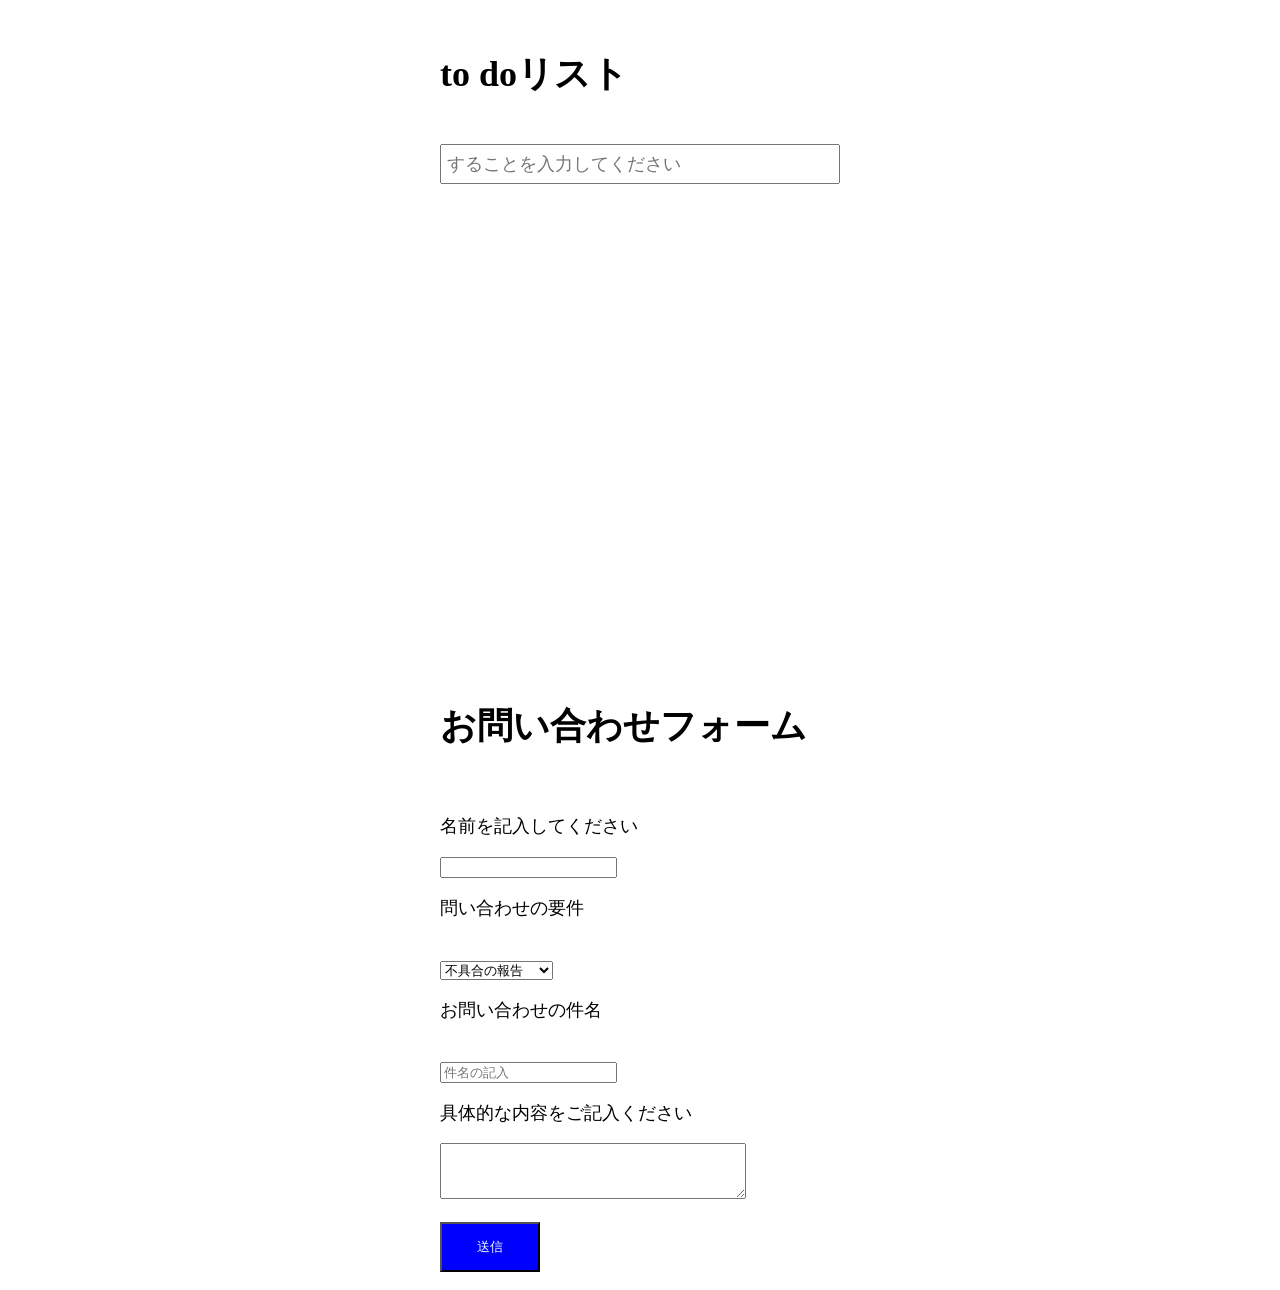
==== index.html @ 58515a2d "Add files via upload" ====
<!DOCTYPE html>
<html lang="ja">
<head>
    <meta charset="UTF-8">
    <meta name="viewport" content="width=device-width, initial-scale=1.0">
    <link rel="stylesheet" href="ToDo.css">
    <title>やることリスト</title>
</head>
<body>
    <div id="container">
        <h1 id="tittle">to doリスト</h1><br>
        <input type="text" placeholder="することを入力してください" name="textbox" id="my_text">
        <ul id ="idea">
            <li class="todo-action">
                
            </li>
        </ul>
    </div>
<form action="answer.html" id="contact">
<h1>お問い合わせフォーム</h1><br>
<p>名前を記入してください</p>
<input type="text" required>
<p>問い合わせの要件</p><br>
<select name="kind">
    <option value="1">不具合の報告</option>
    <option value="2">フィードバック</option>
    <option value="3">その他</option>
</select>
<p>お問い合わせの件名</p><br>
<input type="text" placeholder="件名の記入" required>
<p>具体的な内容をご記入ください</p>
<textarea name="message" id="area" required></textarea>
<p> 
    <input type="submit" value="送信" >
</p>
</form>
    <script src="main.js"></script>
</body>
</html>
---- ToDo.css ----
#my_text{
    width: 400px;
    height: 40px;
    font-size: 100%;
    box-sizing: border-box;
    padding-left: 5px;
}
html{
    font-size: 18px;
}
#container{
    margin: 50px auto 0px;
    width: 400px;
}
.todo-action{
list-style: none;
margin-bottom: 15px;
display: flex;
justify-content: space-between;
}
.delate-button{
 border: none;   
 outline: none;
 background-color: transparent;
 font-weight: bold;
 color: crimson;
}
.delate-button:hover{
    color: deeppink;
}
.idea{
    list-style: none;
margin-bottom: 15px;
display: flex;
justify-content: space-between;
}
#contact{
    margin: 500px auto 0px;
    width: 400px;
}
#area{
    width: 300px;
    height: 50px;
}
input[type="submit"]{
    width: 100px;
    height: 50px;
    background-color: blue;
    color: azure;
}
input[type="submit"]:hover{
    background-color: cadetblue;
}
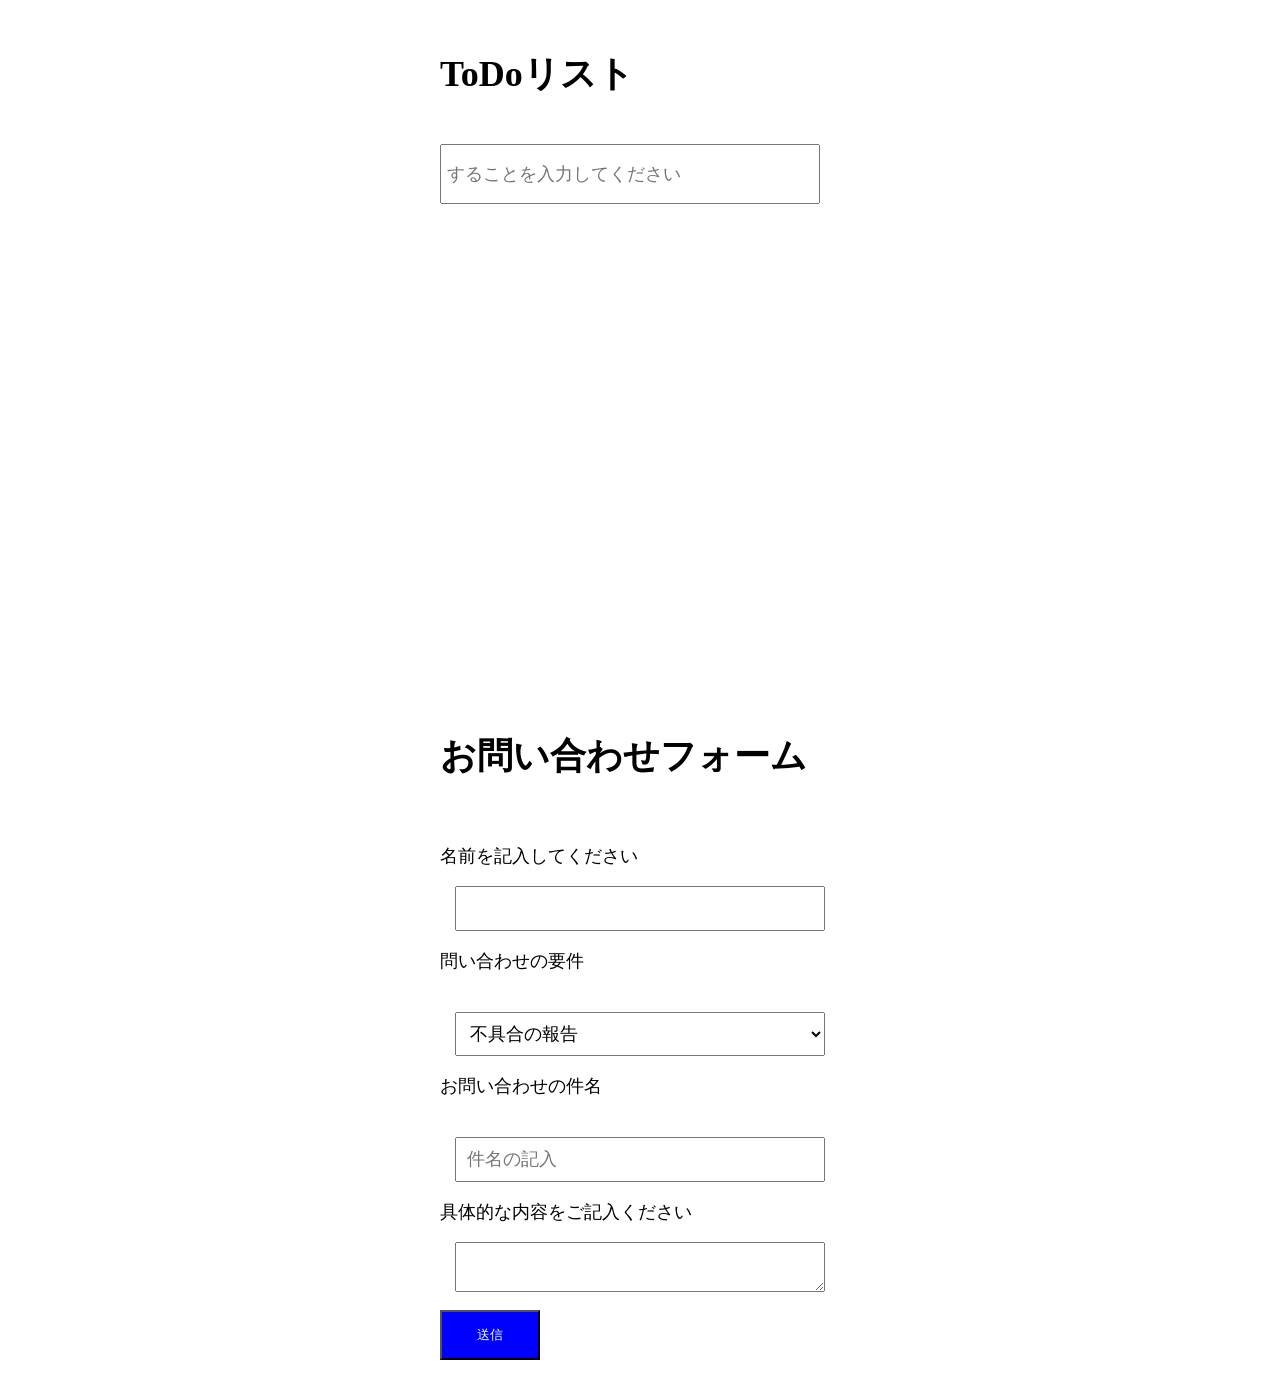
==== commit a412a698: "Fix title and input field IDs in index.html Corrected the title from 'to doリスト' to 'ToDoリスト' and fix" ====
--- a/index.html
+++ b/index.html
@@ -8,7 +8,7 @@
 </head>
 <body>
     <div id="container">
-        <h1 id="tittle">to doリスト</h1><br>
+        <h1 id="tittle">ToDoリスト</h1><br>
         <input type="text" placeholder="することを入力してください" name="textbox" id="my_text">
         <ul id ="idea">
             <li class="todo-action">
@@ -19,7 +19,7 @@
 <form action="answer.html" id="contact">
 <h1>お問い合わせフォーム</h1><br>
 <p>名前を記入してください</p>
-<input type="text" required>
+<input type="text" id="teatarea" >
 <p>問い合わせの要件</p><br>
 <select name="kind">
     <option value="1">不具合の報告</option>
@@ -27,7 +27,7 @@
     <option value="3">その他</option>
 </select>
 <p>お問い合わせの件名</p><br>
-<input type="text" placeholder="件名の記入" required>
+<input type="text" placeholder="件名の記入" id="teatarea" required>
 <p>具体的な内容をご記入ください</p>
 <textarea name="message" id="area" required></textarea>
 <p> 
--- a/ToDo.css
+++ b/ToDo.css
@@ -1,6 +1,6 @@
 #my_text{
-    width: 400px;
-    height: 40px;
+    width: 380px;
+    height: 60px;
     font-size: 100%;
     box-sizing: border-box;
     padding-left: 5px;
@@ -17,6 +17,10 @@
 margin-bottom: 15px;
 display: flex;
 justify-content: space-between;
+width: 320px;
+font-size: 30px;
+flex-wrap: nowrap;
+padding: 5px;
 }
 .delate-button{
  border: none;   
@@ -51,3 +55,21 @@
 input[type="submit"]:hover{
     background-color: cadetblue;
 }
+@media(max-width: 600px){
+body{
+    width: 380px;
+}
+}
+
+#contact input[type="text"], 
+#contact textarea, 
+#contact select {
+    width: 370px;  
+    padding: 10px;       
+    font-size: 18px;     
+    margin-bottom: 15px; 
+    box-sizing: border-box; 
+    display: block;      
+    margin-left: auto;   
+    margin-right: auto;  
+}
